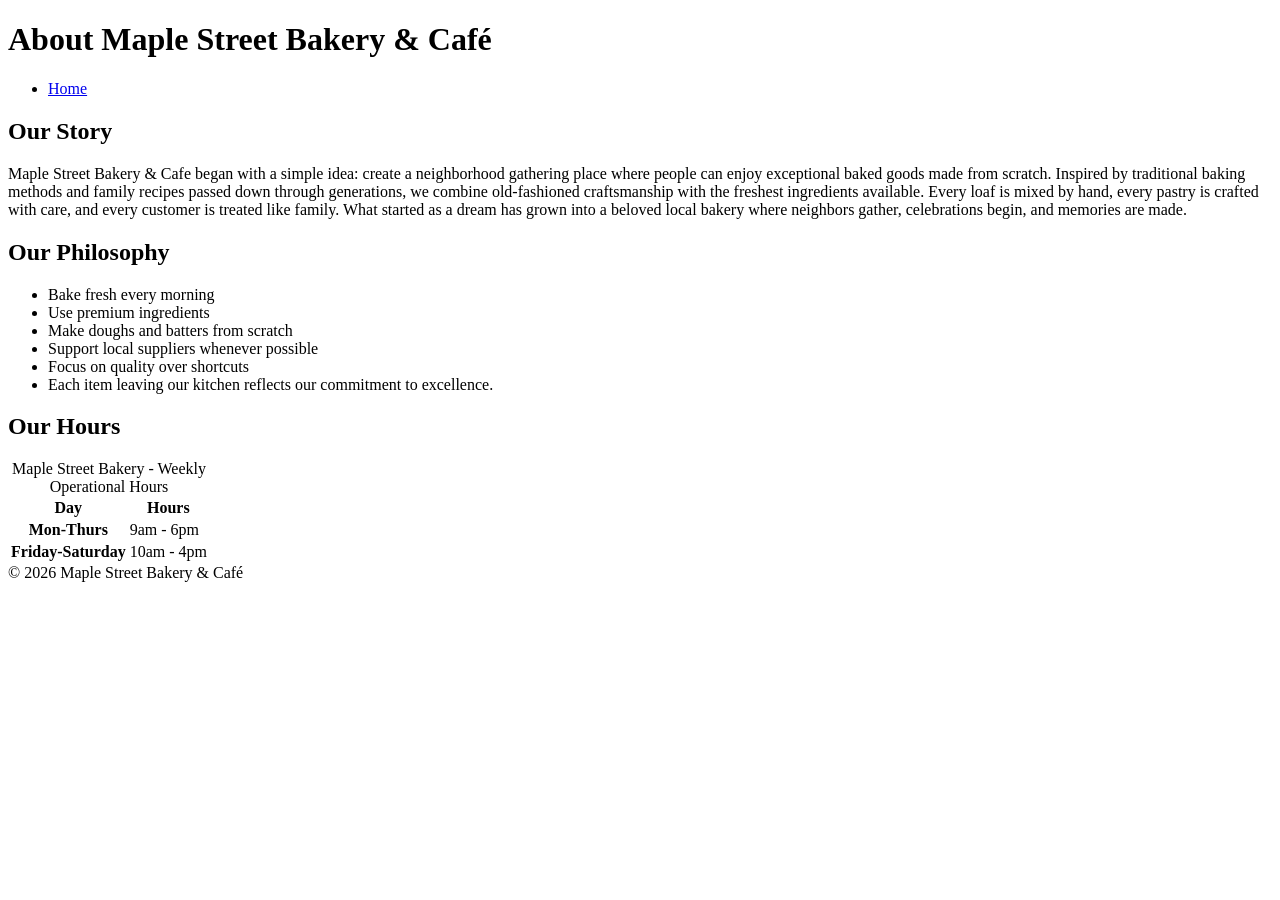
==== about.html @ 1798b122 "MCON 106 Delierable 1" ====
<!DOCTYPE html>
<html lang="en">
<head>
    <meta charset="UTF-8">
    <meta name="viewport" content="width=device-width, intial-scale=1.0">
    <title>About Us &amp; Hours - Maple Street Bakery</title>
</head>
<body>
<header>
    <h1>About Maple Street Bakery &amp; Café</h1>
    <nav>
        <ul>
            <li><a href="../MCON-106-bakery/index.html">Home</a></li>
        </ul>
    </nav>
</header>
<main>
    <section>
        <h2>Our Story</h2>
        <p>Maple Street Bakery & Cafe began with a simple idea: create a neighborhood gathering place where people can enjoy exceptional baked goods made from scratch.
            Inspired by traditional baking methods and family recipes passed down through generations, we combine old-fashioned craftsmanship with the freshest ingredients available. Every loaf is mixed by hand, every pastry is crafted with care, and every customer is treated like family.
            What started as a dream has grown into a beloved local bakery where neighbors gather, celebrations begin, and memories are made.
        </p>
    </section>
    <section>
        <h2>Our Philosophy</h2>


        <ul>
            <li>Bake fresh every morning</li>
            <li>Use premium ingredients</li>
            <li>Make doughs and batters from scratch</li>
            <li>Support local suppliers whenever possible</li>
            <li>Focus on quality over shortcuts</li>
            <li>Each item leaving our kitchen reflects our commitment to excellence.</li>
        </ul>

    </section>
    <section>
        <h2>Our Hours</h2>
        <table>
            <caption> Maple Street Bakery - Weekly Operational Hours</caption>
            <thead>

            <tr><th scope="col">Day</th><th scope="col">Hours</th></tr>
            </thead>
            <tbody>


            <tr><th scope = "row">Mon-Thurs</th><td>9am - 6pm</td></tr>
            <tr><th scope = "row">Friday-Saturday</th><td>10am - 4pm</td></tr>
            </tbody>
        </table>
    </section>
</main>
<footer> &copy; 2026 Maple Street Bakery &amp; Café</footer>
</body>
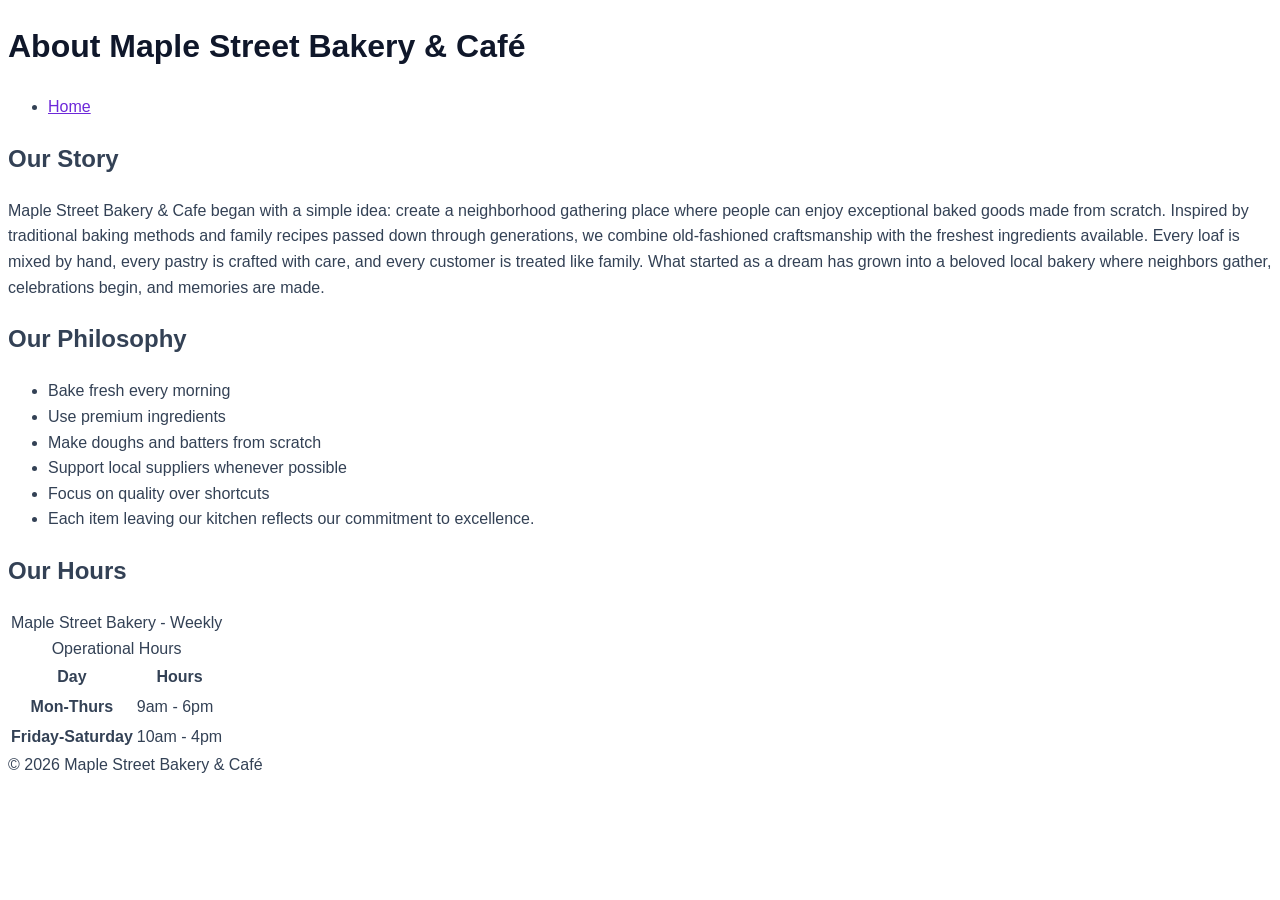
==== commit 0970dc0c: "MCON 106 Deliverable 2" ====
--- a/about.html
+++ b/about.html
@@ -4,6 +4,7 @@
     <meta charset="UTF-8">
     <meta name="viewport" content="width=device-width, intial-scale=1.0">
     <title>About Us &amp; Hours - Maple Street Bakery</title>
+    <link rel="stylesheet" href="css/style.css">
 </head>
 <body>
 <header>
--- a/css/style.css
+++ b/css/style.css
@@ -0,0 +1,47 @@
+* {
+    box-sizing: border-box;
+}
+
+
+
+
+h1 {
+    color: #0f172a;
+    background-color: white;
+    font-size: 2rem;
+    display: flex;
+    justify-content: space-between;
+    align-items: center;
+    gap: 1.5rem;
+}
+
+nav a {
+    color: #6d28d9;
+    background-color: white;
+    display: flex;
+    justify-content: space-between;
+    align-items: center;
+    gap: 1.5rem;
+}
+
+body {
+    color: #334155;
+    background-color: white;
+    font-size: 1rem;
+    font-family: sans-serif;
+    line-height: 1.6;
+
+}
+
+:focus-visible {
+    outline-color: blue;
+}
+
+@media (min-width: 700px) {
+    nav a, h1 { flex-direction: row; }
+
+
+
+
+img { max-width: 100%; height: auto;
+}}
